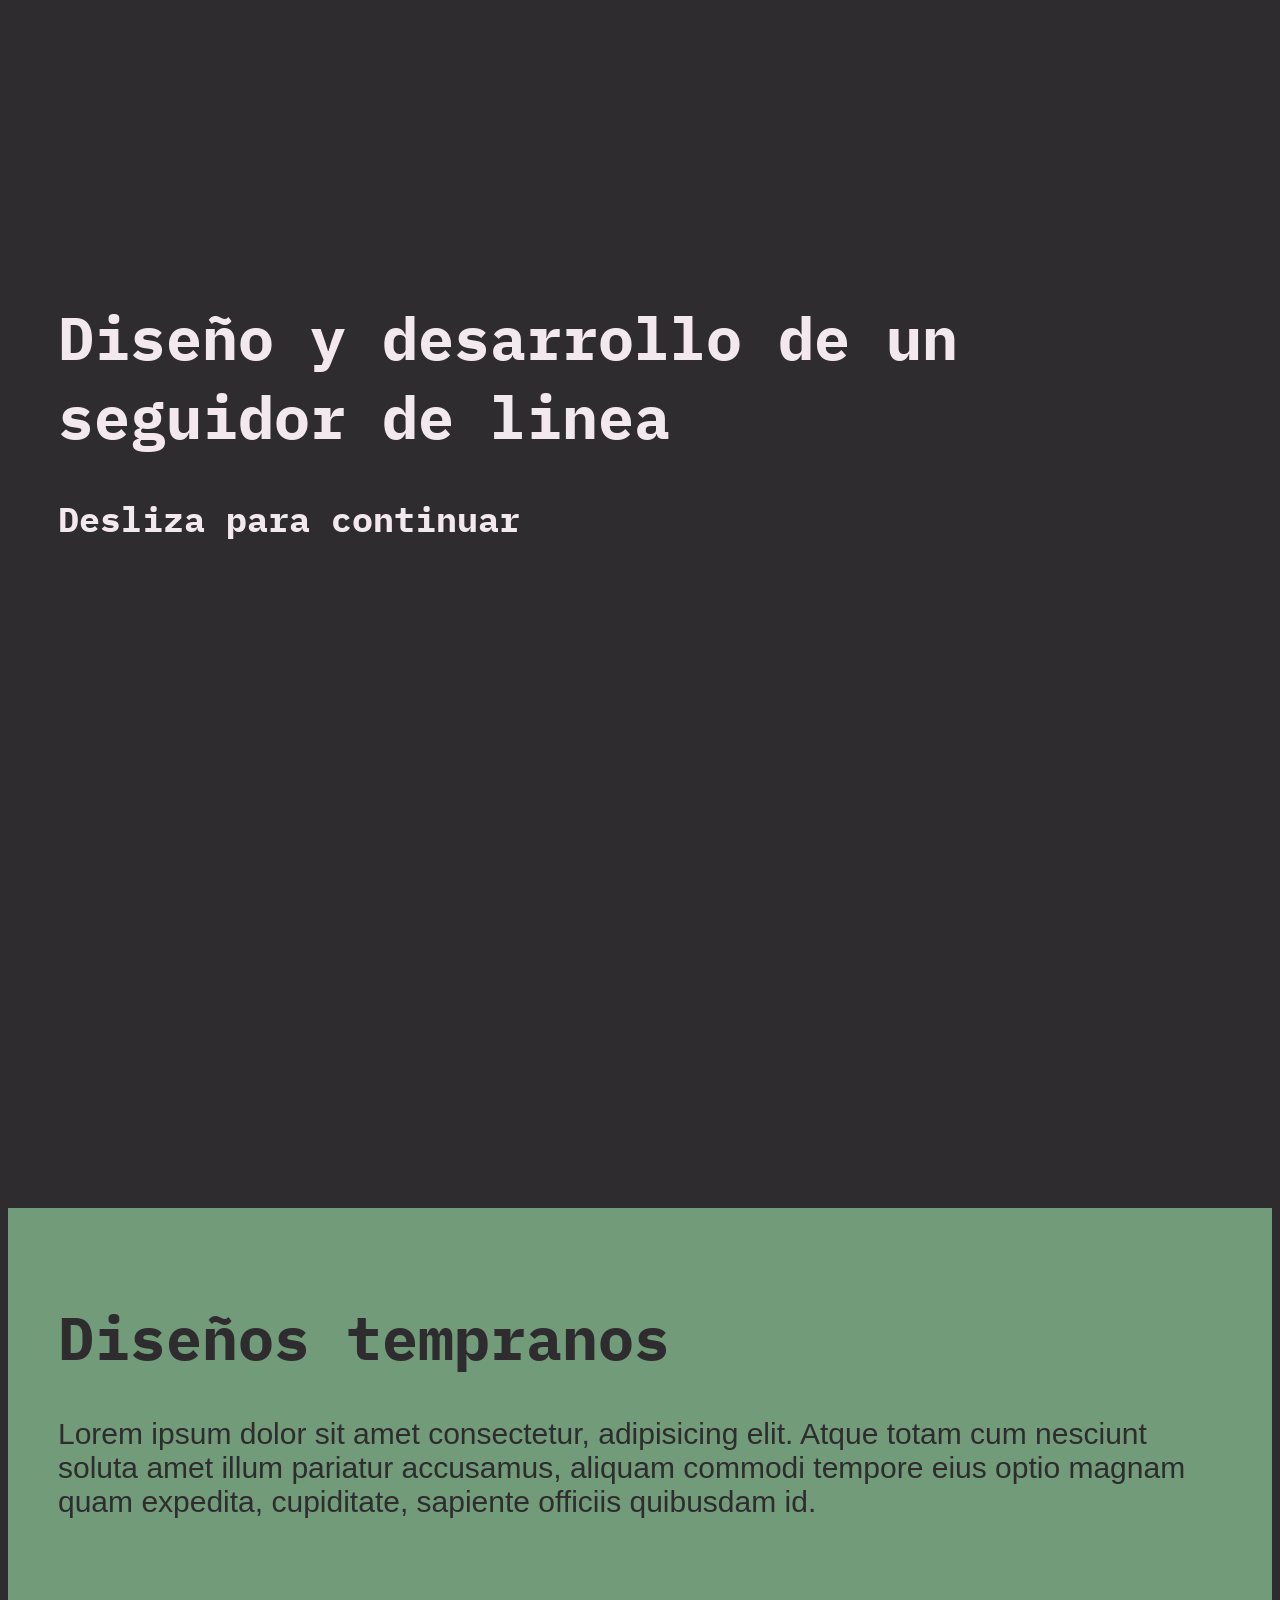
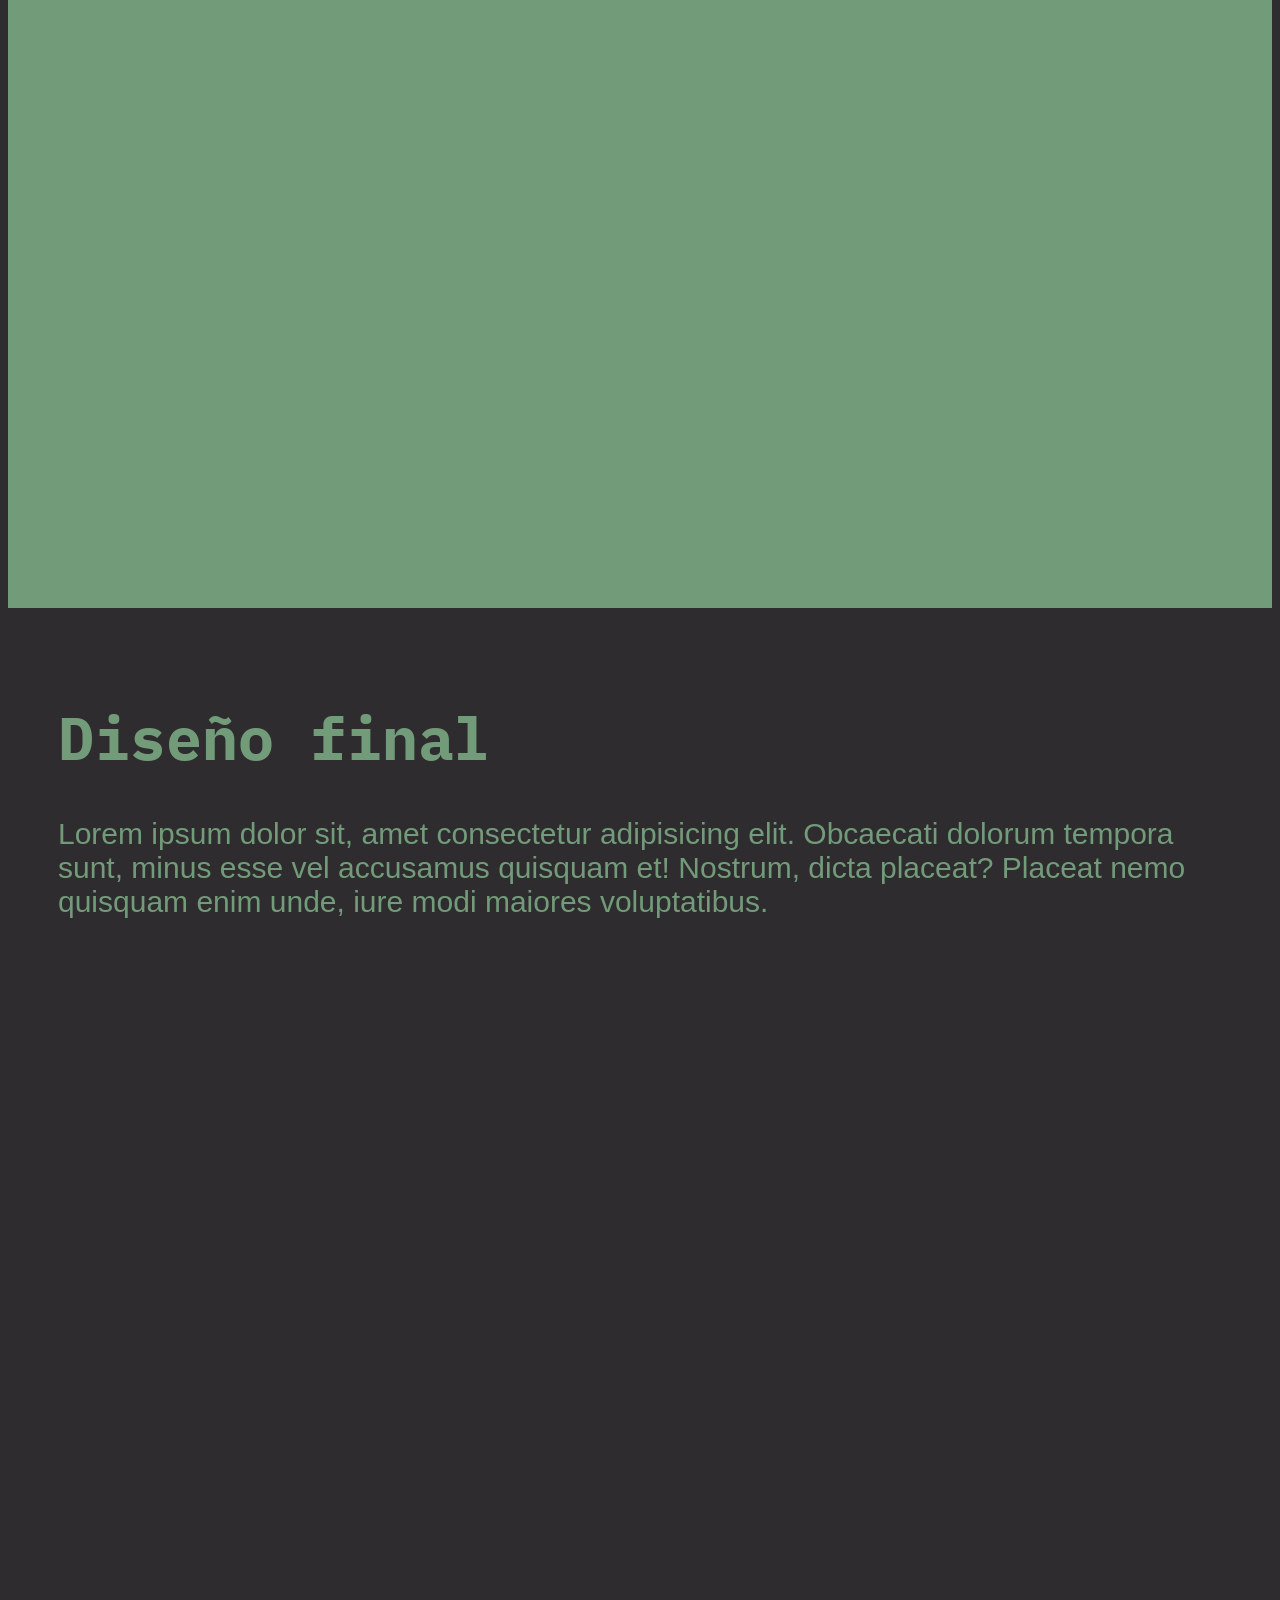
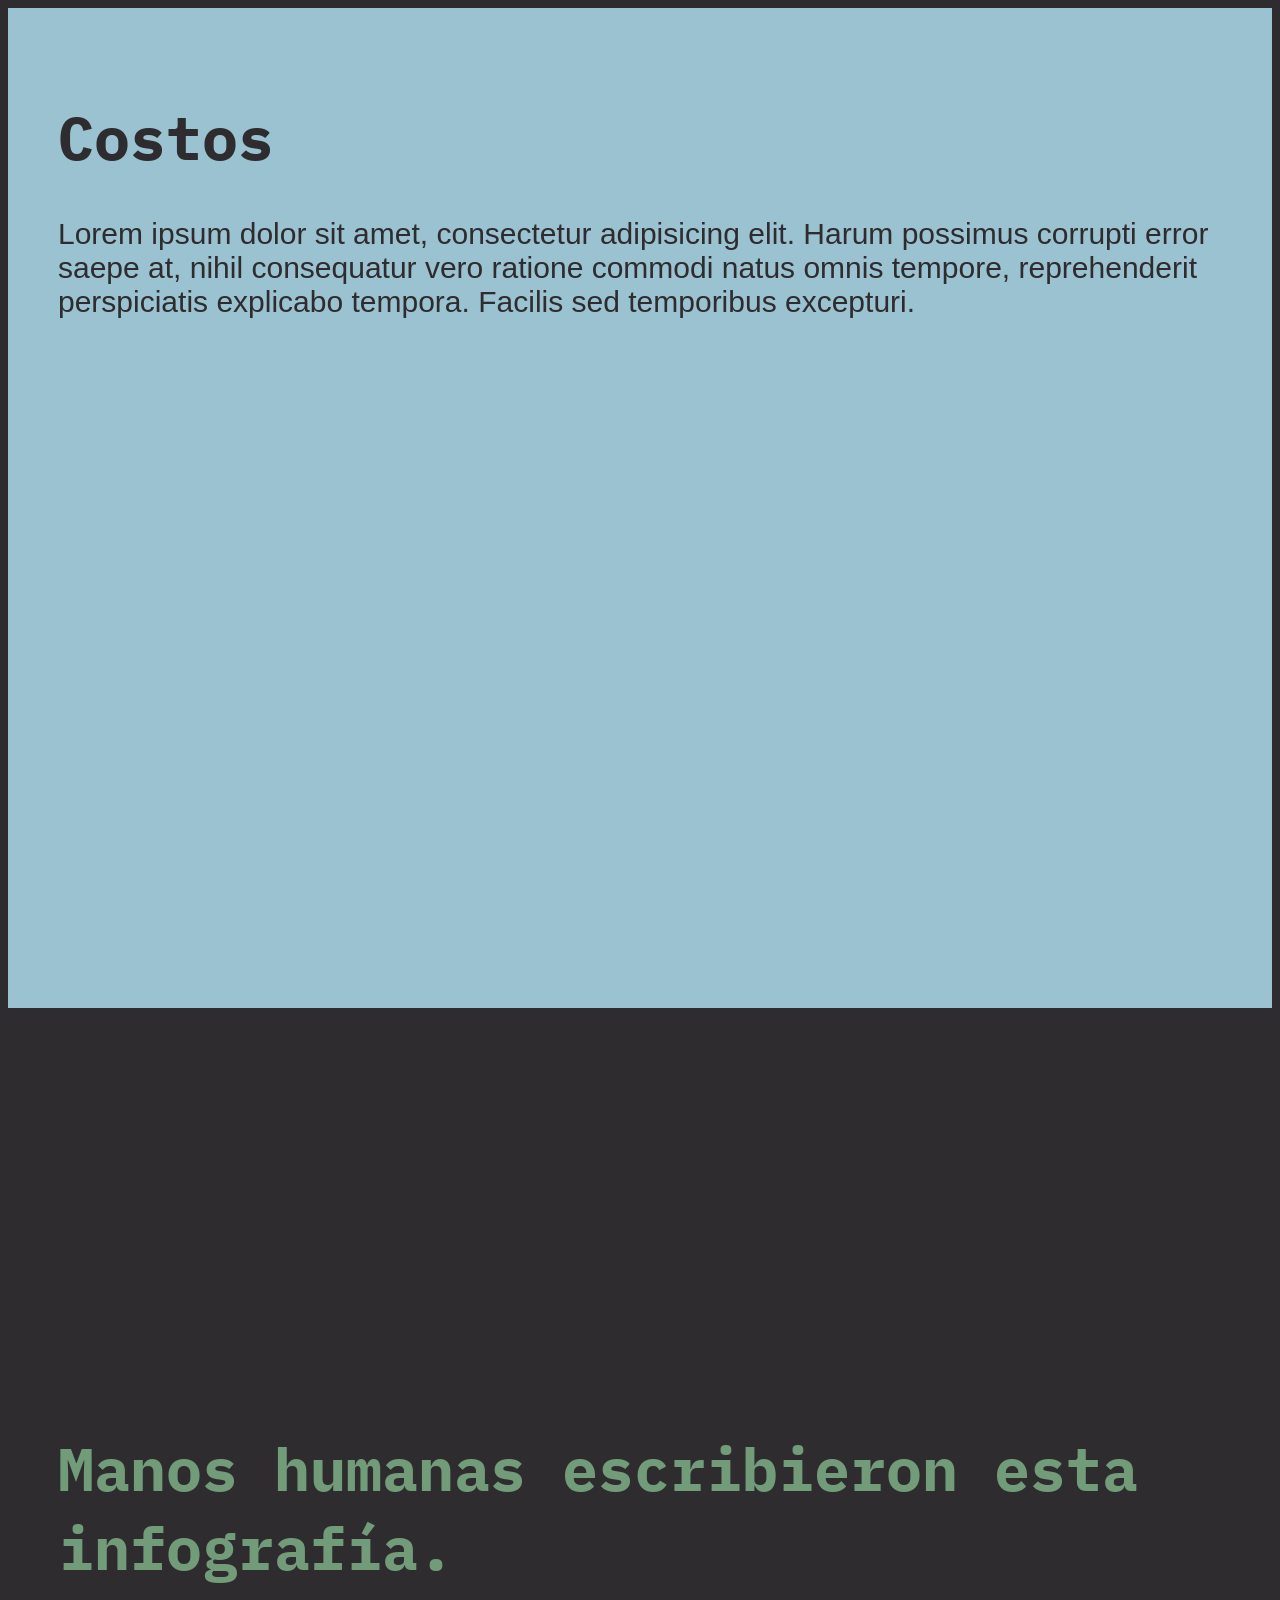
==== infografifa/index.html @ cfe35615 "Add files via upload" ====
<!DOCTYPE html>
<html lang="es">
<head>
    <meta charset="UTF-8">
    <meta name="viewport" content="width=device-width, initial-scale=1.0">
    <link rel="stylesheet" href="style.css">
    <title>Diseño e implementacion de un seguidor de linea</title>
</head>
<body>
    <div class="contaier">
        <div class="diap" id="diap1">
            <h1>Diseño y desarrollo de un seguidor de linea</h1>
            <h2>Desliza para continuar</h2>
        </div>
        <div class="diap" id="diap2">
            <h1>Diseños tempranos</h1>
            <p>Lorem ipsum dolor sit amet consectetur, adipisicing elit. Atque totam cum nesciunt soluta amet illum pariatur accusamus, aliquam commodi tempore eius optio magnam quam expedita, cupiditate, sapiente officiis quibusdam id.</p>
        </div>
        <div class="diap" id="diap3">
            <h1>Diseño final</h1>
            <p>Lorem ipsum dolor sit, amet consectetur adipisicing elit. Obcaecati dolorum tempora sunt, minus esse vel accusamus quisquam et! Nostrum, dicta placeat? Placeat nemo quisquam enim unde, iure modi maiores voluptatibus.</p>
        </div>
        <div class="diap" id="diap4">
            <h1>Costos</h1>
            <p>Lorem ipsum dolor sit amet, consectetur adipisicing elit. Harum possimus corrupti error saepe at, nihil consequatur vero ratione commodi natus omnis tempore, reprehenderit perspiciatis explicabo tempora. Facilis sed temporibus excepturi.</p>
        </div>

        <div class="diap" id="diap-manos">
            <h1>Manos humanas escribieron esta infografía.</h1>
        </div>
    </div>
</body>
</html>
---- infografifa/style.css ----
/* https://coolors.co/f3e8ee-bacdb0-729b79-475b63-2e2c2f */

@import url('https://fonts.googleapis.com/css2?family=Google+Sans+Flex:opsz,wght@1..144,1..1000&family=IBM+Plex+Mono:ital,wght@0,100;0,200;0,300;0,400;0,500;0,600;0,700;1,100;1,200;1,300;1,400;1,500;1,600;1,700&display=swap');
@import url('https://fonts.googleapis.com/css2?family=Google+Sans+Code:ital,wght,MONO@0,300..800,1;1,300..800,1&display=swap');

body {
    background-color: #2E2C2F;
    color: #F3E8EE;
    font-family: "Google Sans Flex", sans-serif;
    display: flex;
    justify-content: center;
    padding-top: 200px;
    padding-bottom: 200px;

    transition: background-color 0.1s ease-in-out;
}

h1, h2, h3, h4, h5, h6 {
    font-family: "IBM Plex Mono", sans-serif;
}


h1 { font-size: 60px; }
h2 { font-size: 35px; }
h3 { font-size: 30px; }
h4 { font-size: 25px; }
h5 { font-size: 25px; }
h6 { font-size: px; }

h3 span {
    color: #9AC2D1;
}

p, span, b {
    font-size: 30px;
}

.container {
    max-width: 700px;
}

hr {
  border: none;             /* Elimina el borde 3D por defecto del navegador */
  height: 5px;              /* Grosor de la línea */
  background-color: #729B79;/* Color de la línea */
  width: 100%;               /* Ancho (puede ser en % o px) */
  margin: 20px auto;        /* Centrado horizontal y espacio vertical */
}

.codeblock {
    display: flex;
    flex-direction: column;
    background-color: rgba(0, 0, 0, 0.2);
    padding: 20px;
    margin-top: 20px;
}

.codeblock pre {
    font-family: "Google Sans Code", monospace;

}

.diap {
    height: 100dvh;
    padding: 50px;
    max-width: 1200px;
}

#diap1 {
    position: sticky;
    top: 0px;
}

#diap2 {
    position: sticky;
    top: 0px;

    background-color: #729B79;
    color: #2E2C2F;
}
body:has(#diap2:hover) {
    background-color: #729B79;
}

#diap3 {
    position: sticky;
    top: 0px;

    background-color: #2E2C2F;
    color: #729B79;
}


#diap4 {
    position: sticky;
    top: 0px;

    background-color: #9AC2D1;
    color: #2E2C2F;
}
body:has(#diap4:hover) {
    background-color: #9AC2D1;
}


#diap-manos {
    position: sticky;
    top: 0px;

    background-color: #2E2C2F;
    color: #729B79;

    display: flex;
    align-items: center;
    justify-content: center;
}

@media (max-width: 800px){
    body {
        padding-top: 0px;
        padding: 60px;
    }
}
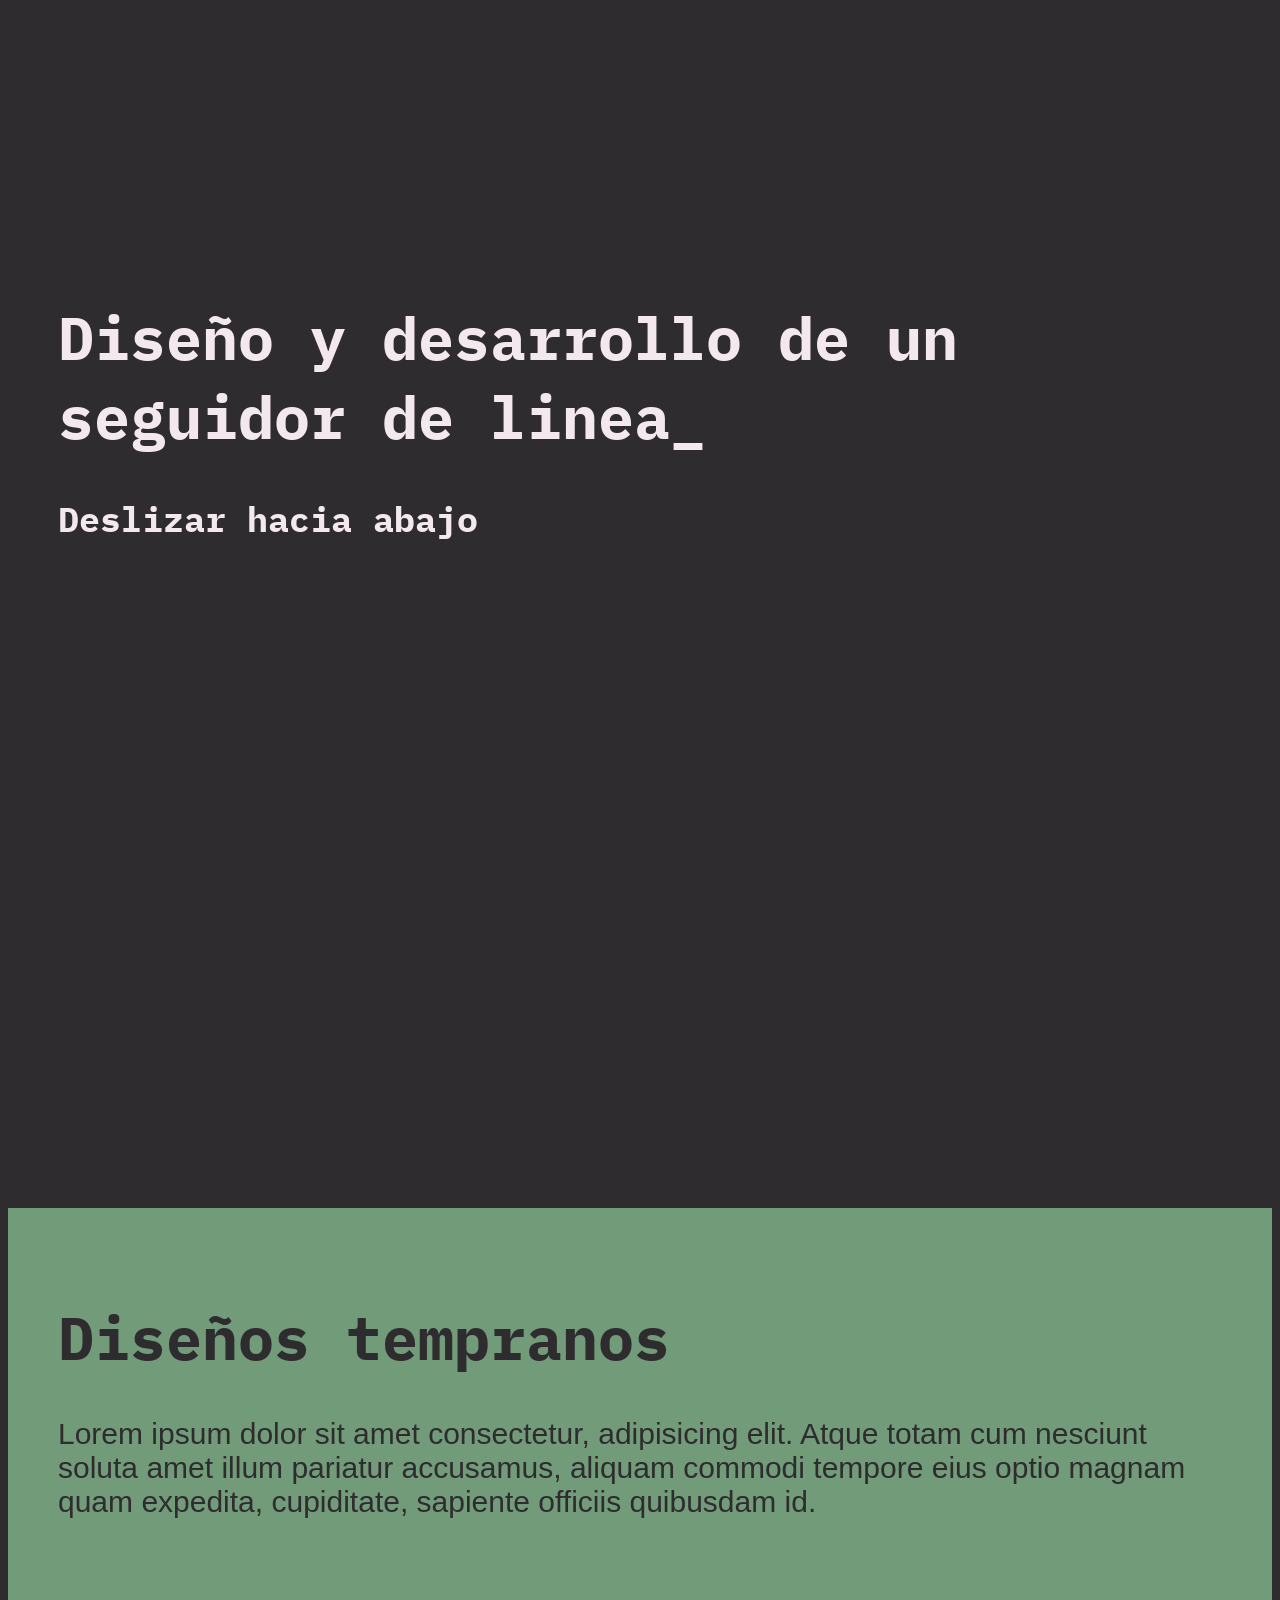
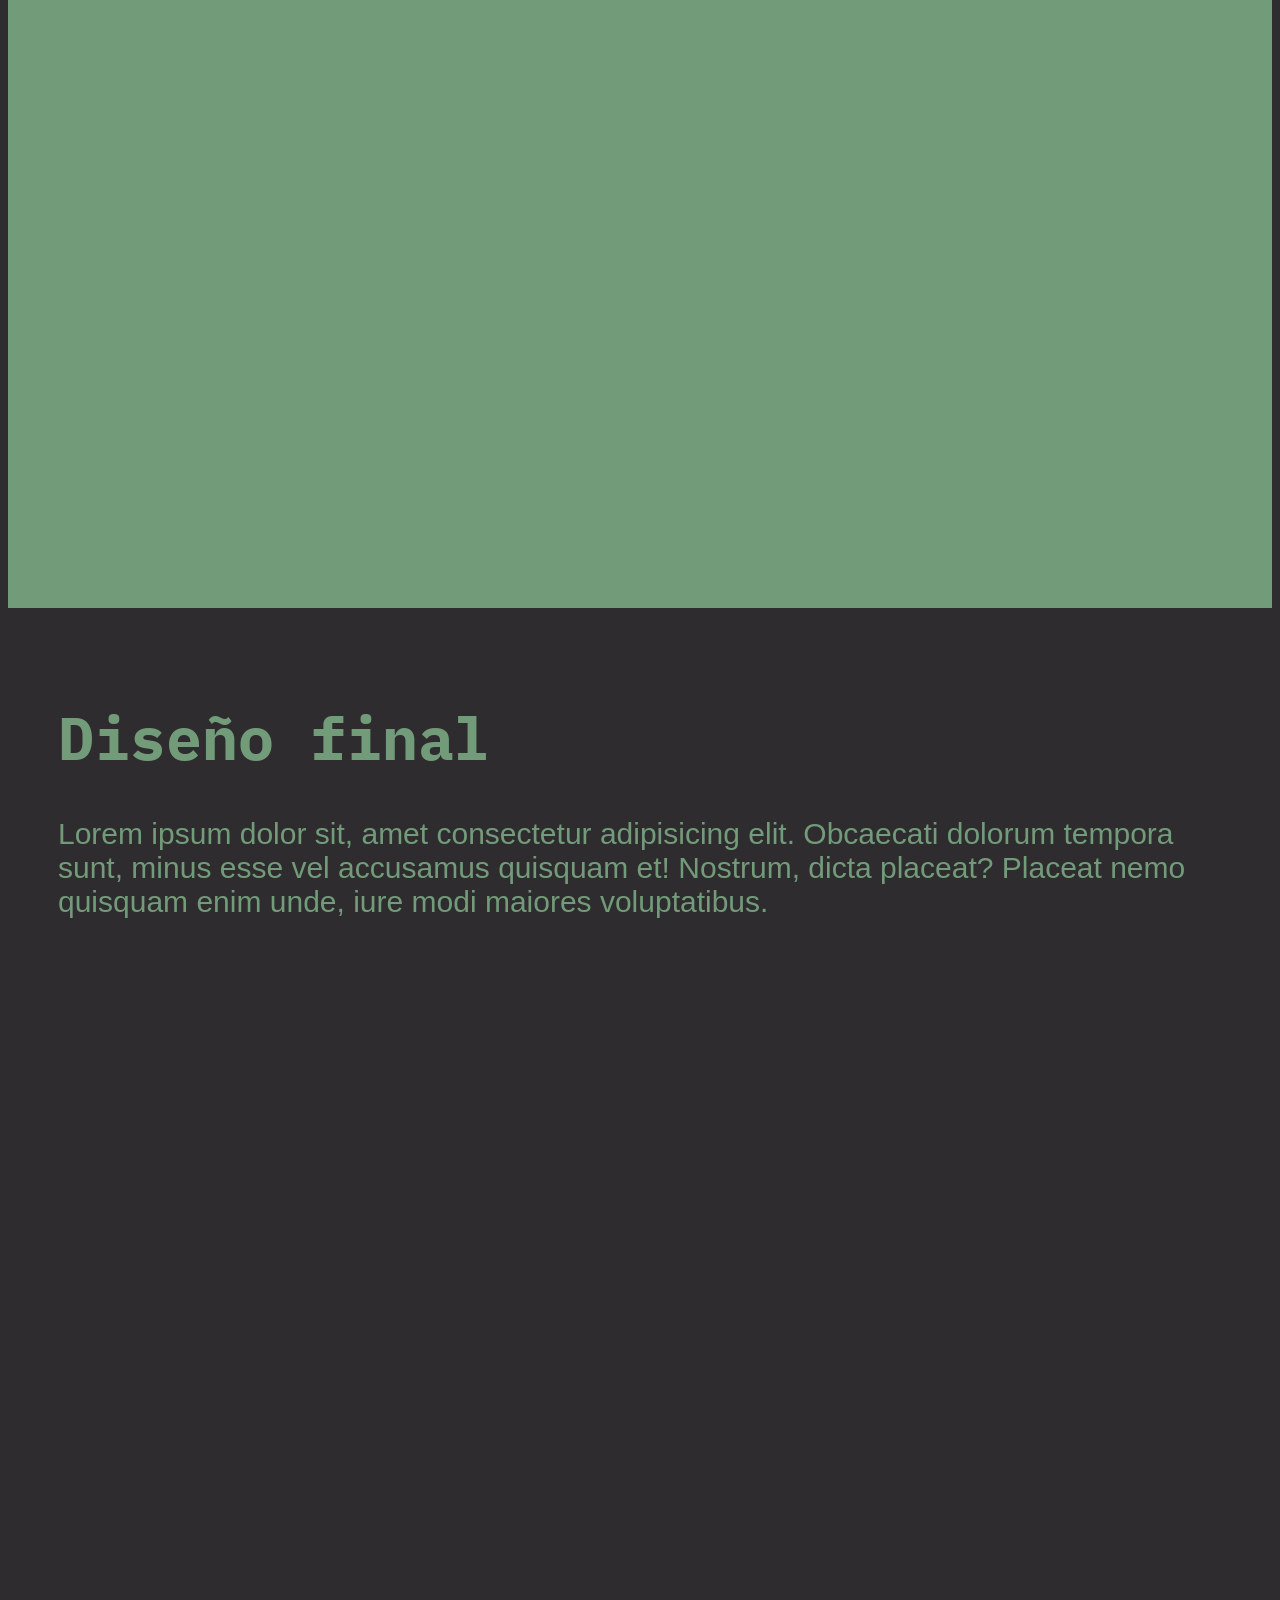
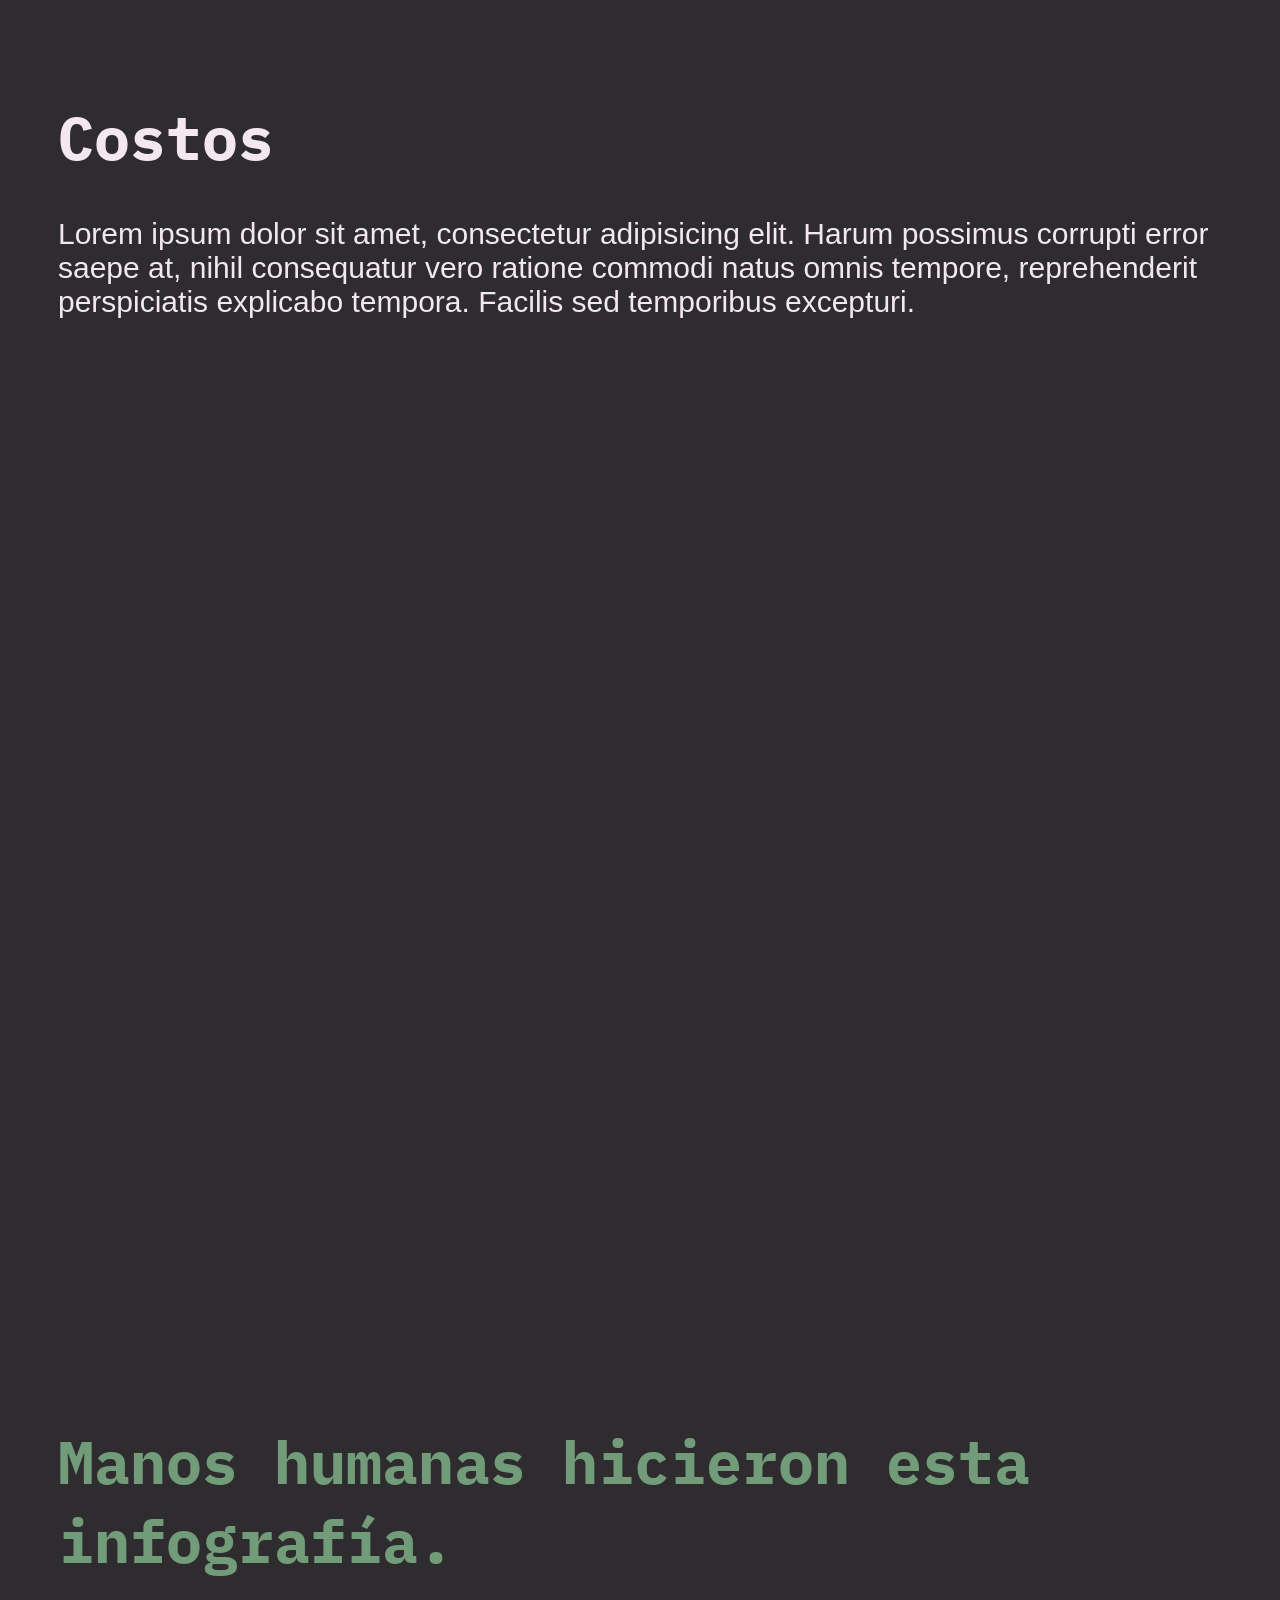
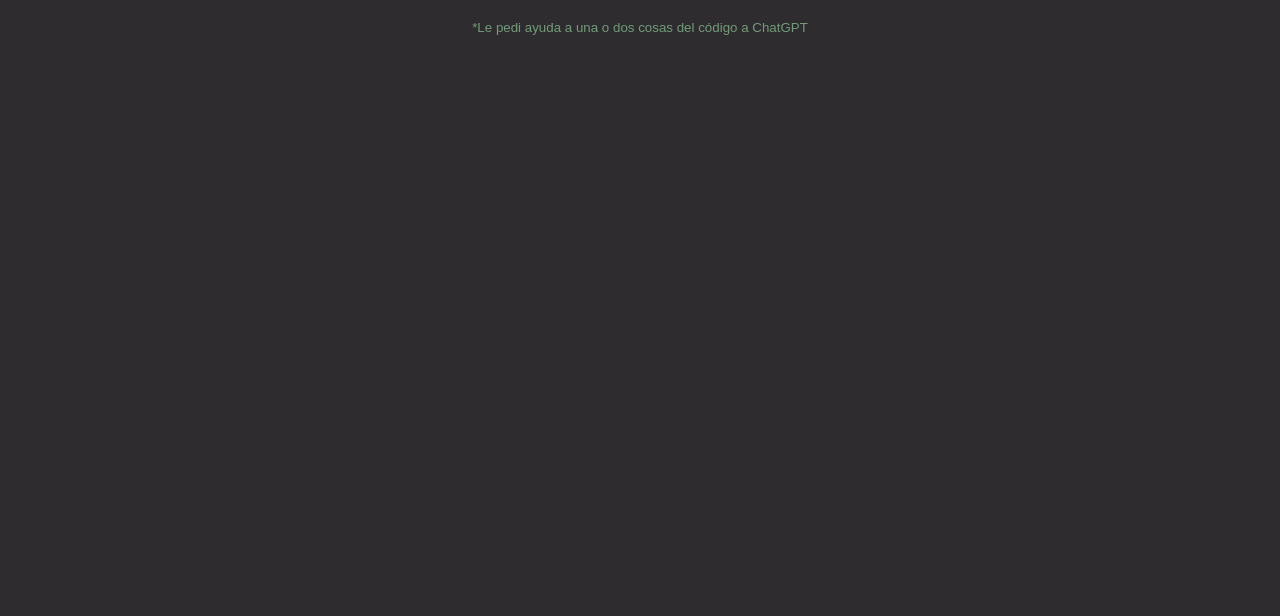
==== commit 9f833441: "Add files via upload" ====
--- a/infografifa/index.html
+++ b/infografifa/index.html
@@ -9,8 +9,8 @@
 <body>
     <div class="contaier">
         <div class="diap" id="diap1">
-            <h1>Diseño y desarrollo de un seguidor de linea</h1>
-            <h2>Desliza para continuar</h2>
+            <h1>Diseño y desarrollo de un seguidor de linea<span class="cursor">_</span></h1>
+            <h2>Deslizar hacia abajo</h2>
         </div>
         <div class="diap" id="diap2">
             <h1>Diseños tempranos</h1>
@@ -20,13 +20,14 @@
             <h1>Diseño final</h1>
             <p>Lorem ipsum dolor sit, amet consectetur adipisicing elit. Obcaecati dolorum tempora sunt, minus esse vel accusamus quisquam et! Nostrum, dicta placeat? Placeat nemo quisquam enim unde, iure modi maiores voluptatibus.</p>
         </div>
-        <div class="diap" id="diap4">
+        <div class="diap" id="diap5">
             <h1>Costos</h1>
             <p>Lorem ipsum dolor sit amet, consectetur adipisicing elit. Harum possimus corrupti error saepe at, nihil consequatur vero ratione commodi natus omnis tempore, reprehenderit perspiciatis explicabo tempora. Facilis sed temporibus excepturi.</p>
         </div>
 
         <div class="diap" id="diap-manos">
-            <h1>Manos humanas escribieron esta infografía.</h1>
+            <h1>Manos humanas hicieron esta infografía.</h1>
+            <small>*Le pedi ayuda a una o dos cosas del código a ChatGPT</small>
         </div>
     </div>
 </body>
--- a/infografifa/style.css
+++ b/infografifa/style.css
@@ -31,7 +31,7 @@
     color: #9AC2D1;
 }
 
-p, span, b {
+p, b {
     font-size: 30px;
 }
 
@@ -111,8 +111,22 @@
     color: #729B79;
 
     display: flex;
+    flex-direction: column;
     align-items: center;
     justify-content: center;
+}
+
+.cursor {
+  animation: parpadeo 0.2s infinite;
+}
+
+@keyframes parpadeo {
+  0%, 100% {
+    opacity: 1; /* Visible al inicio y al final del ciclo */
+  }
+  50% {
+    opacity: 0; /* Invisible a la mitad del ciclo */
+  }
 }
 
 @media (max-width: 800px){
@@ -120,4 +134,10 @@
         padding-top: 0px;
         padding: 60px;
     }
+
+    .diap {
+        height: 100dvh;
+        padding: 70px;
+        max-width: 1200px;
+    }
 }
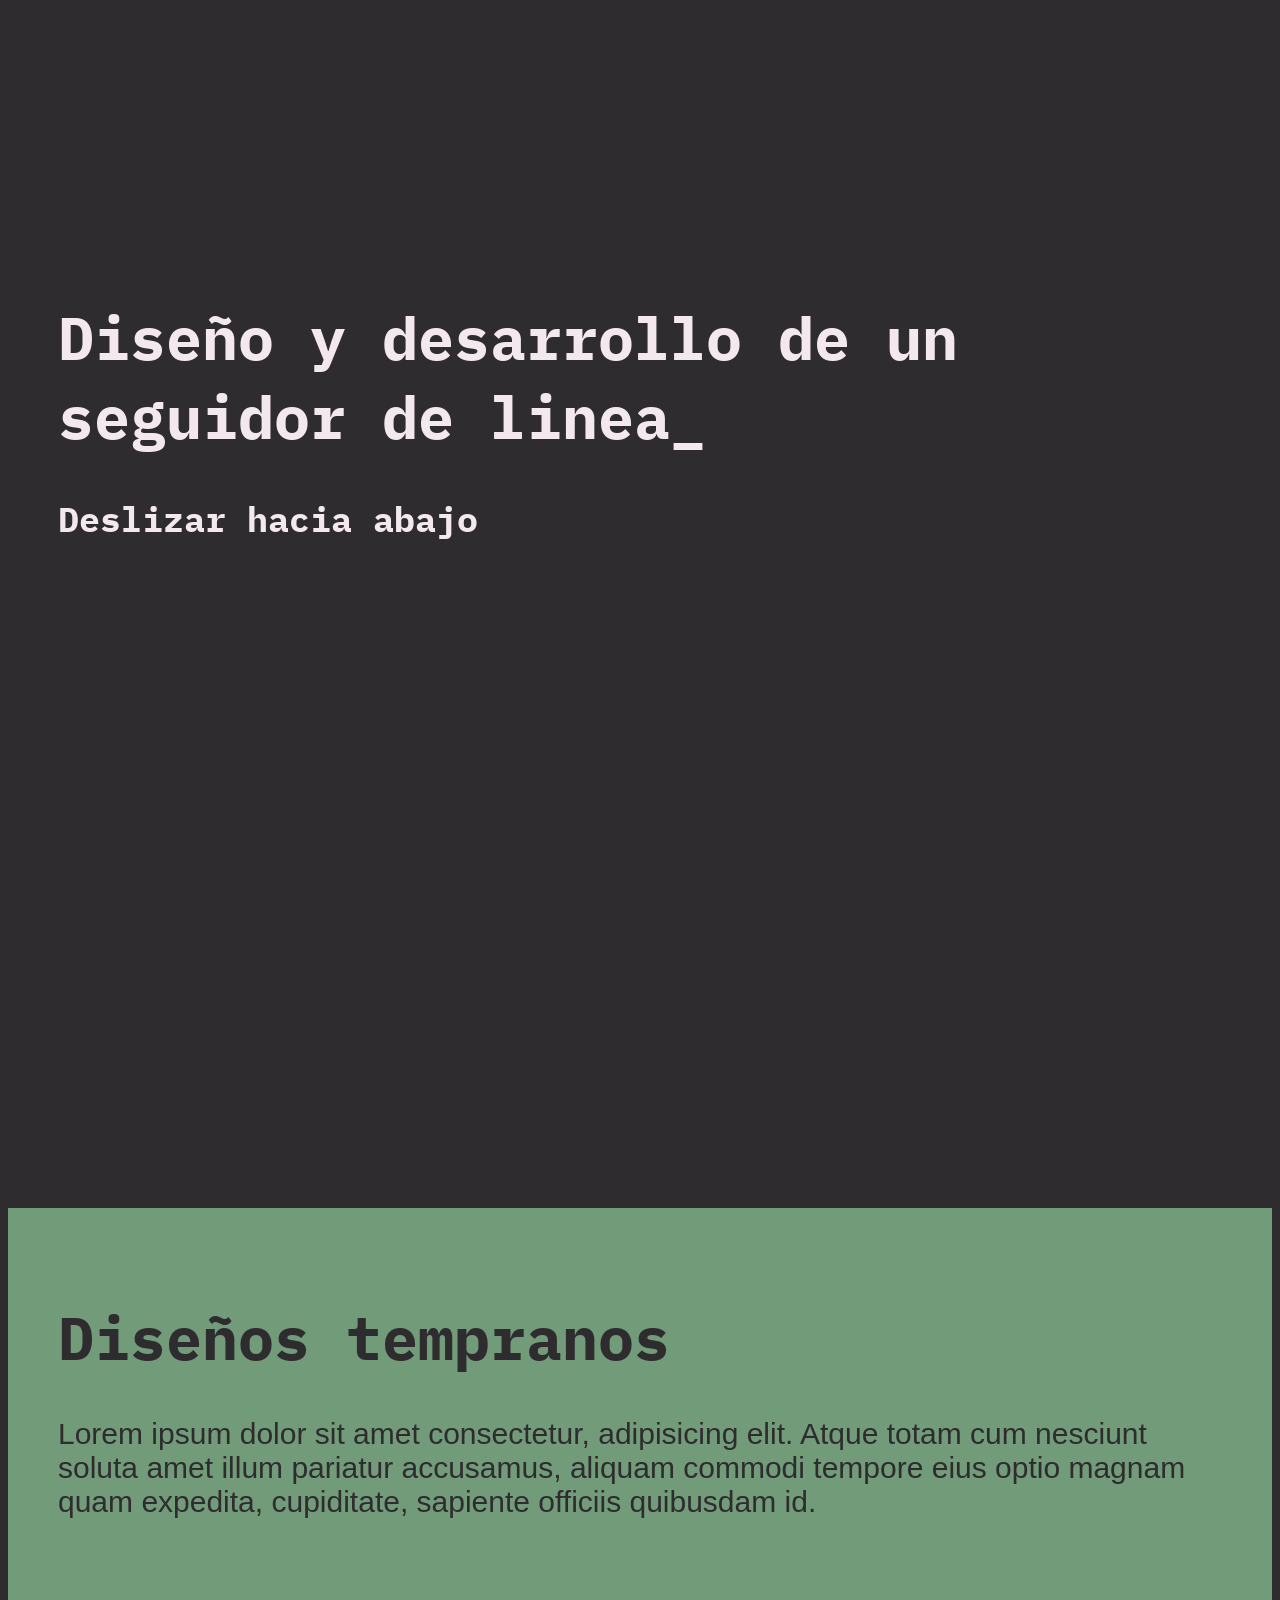
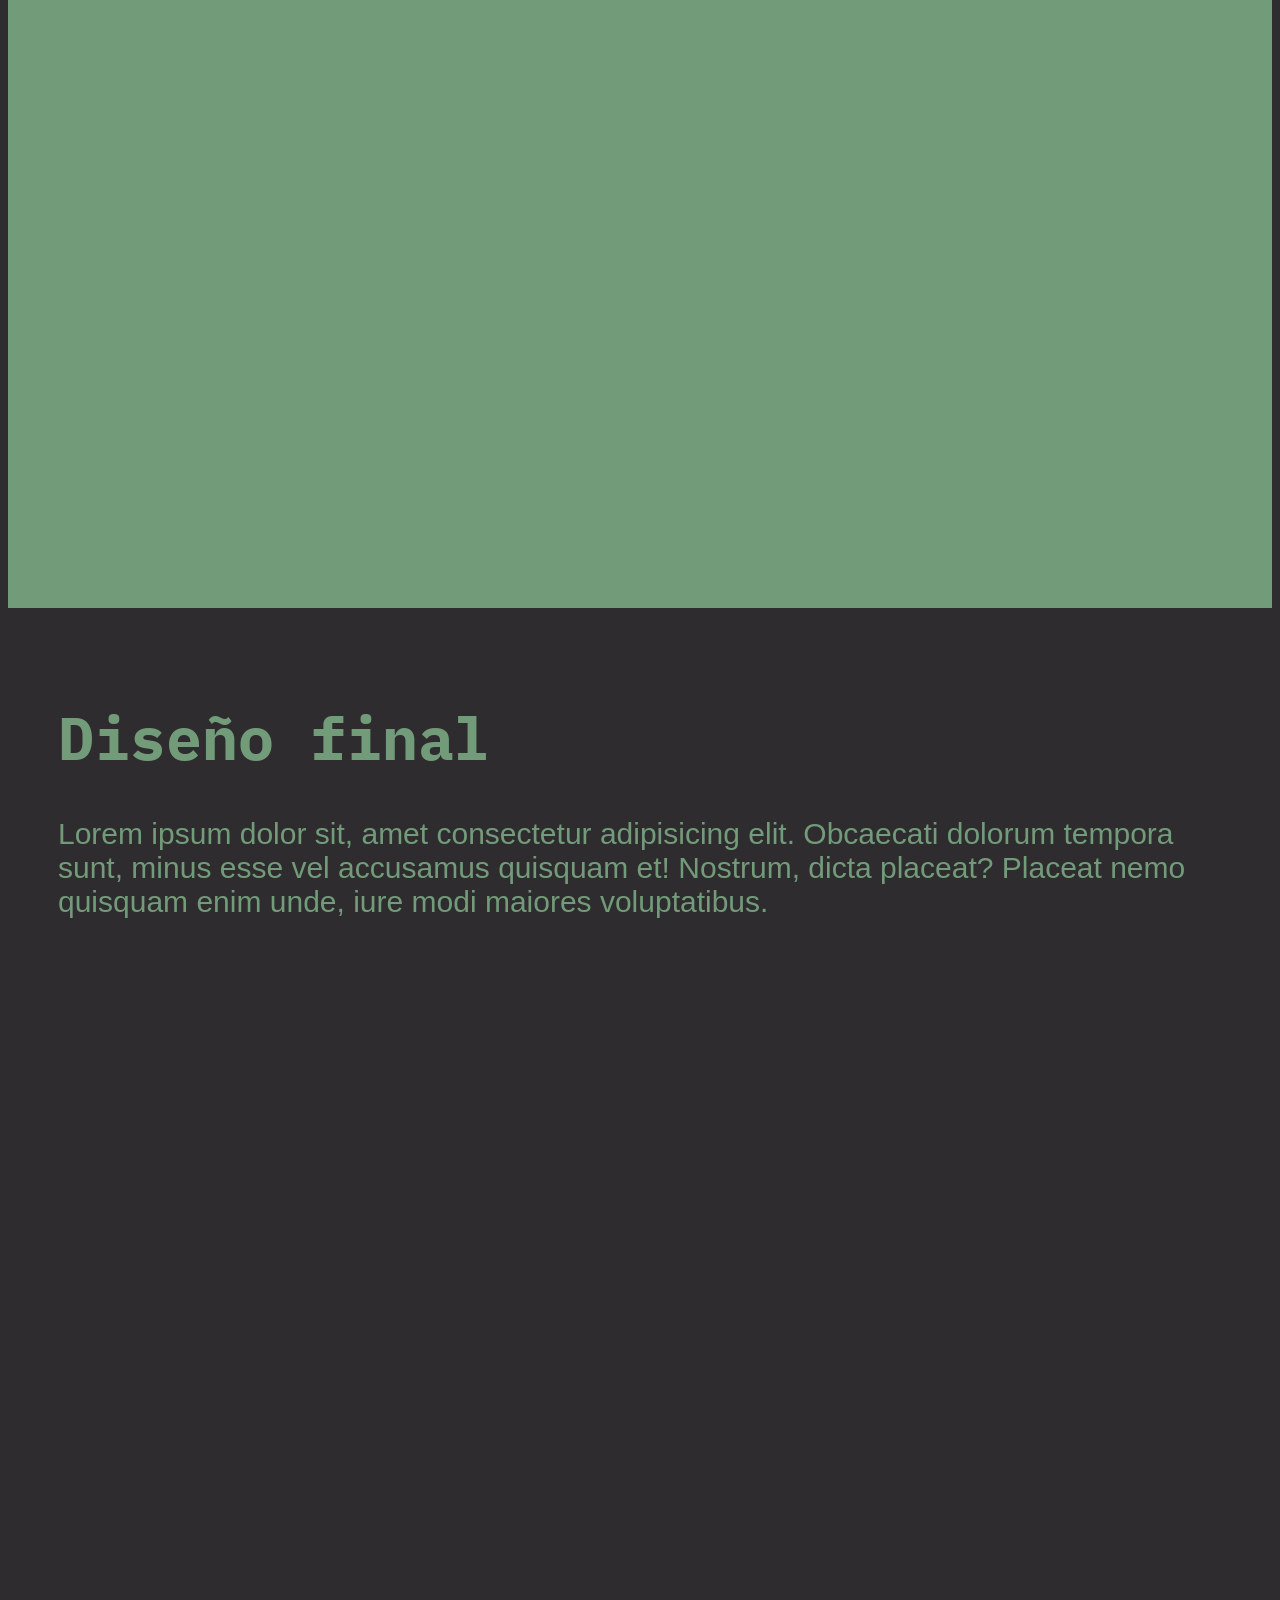
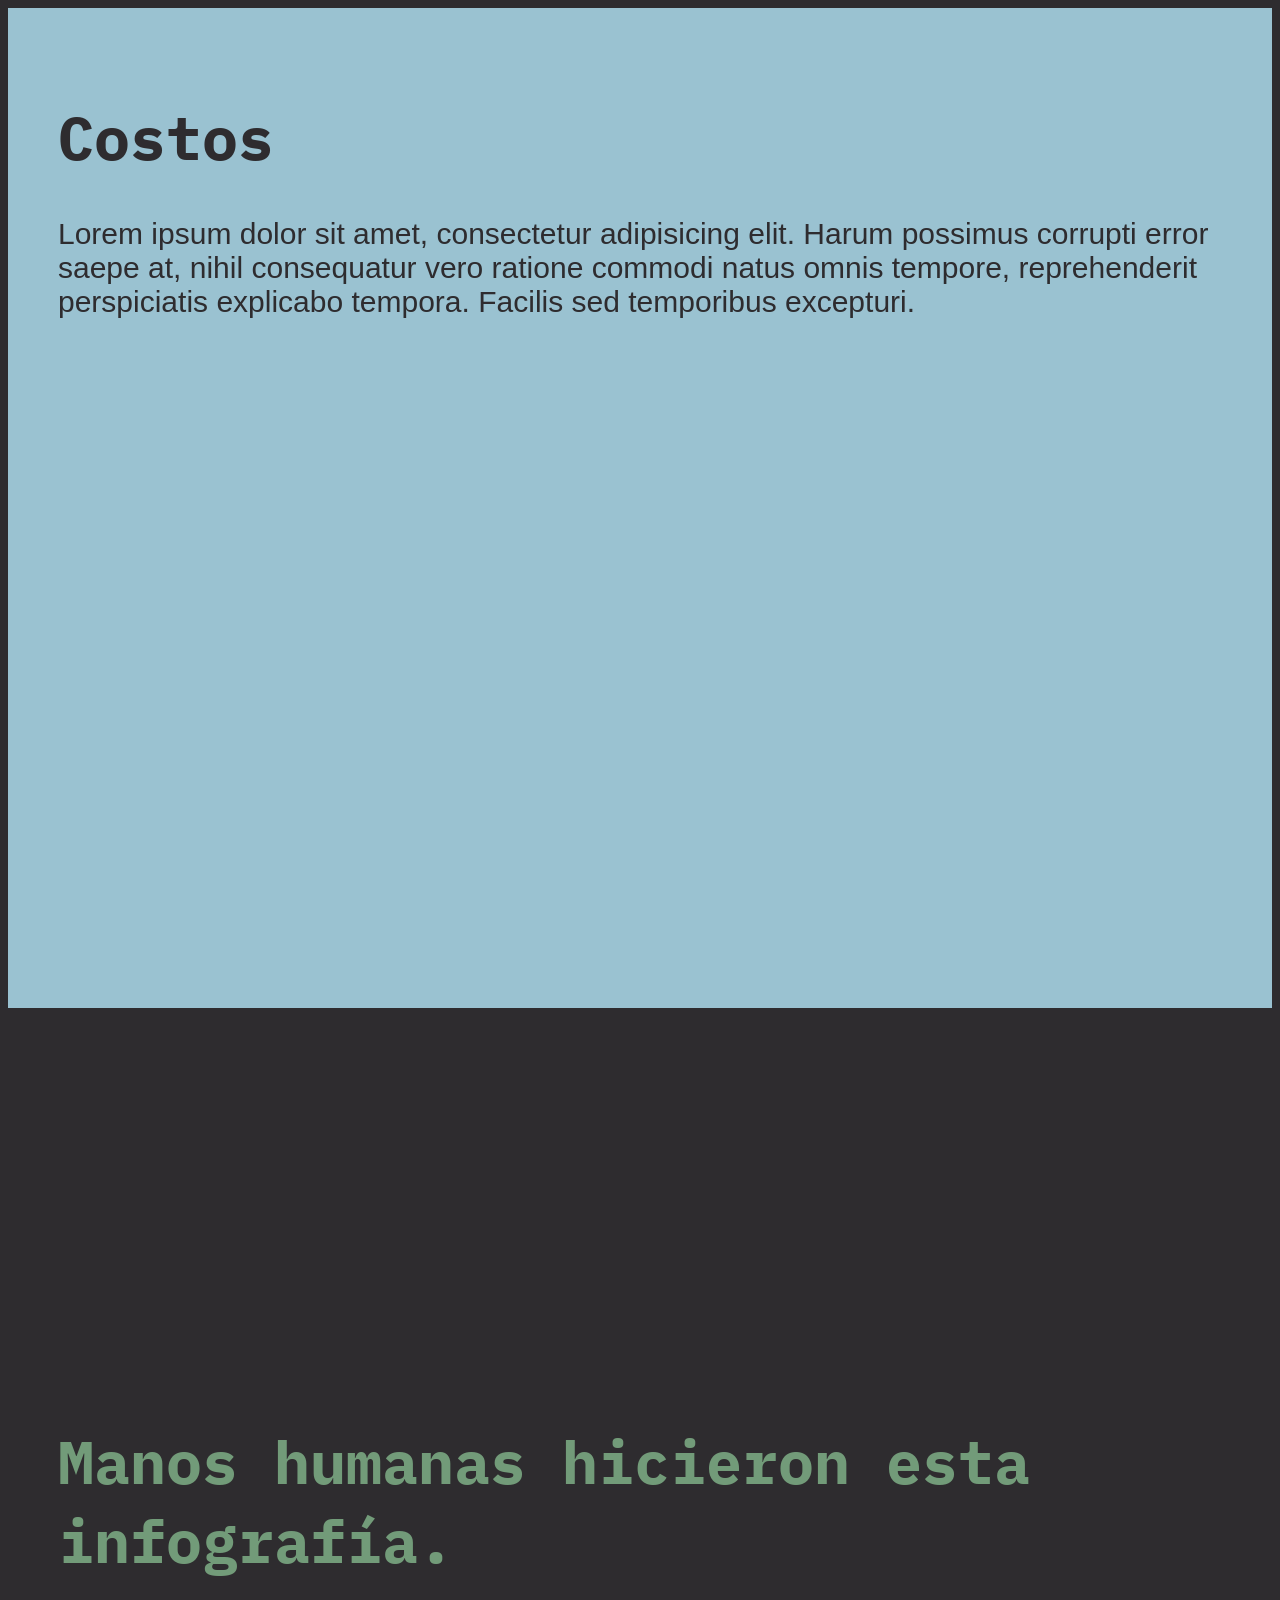
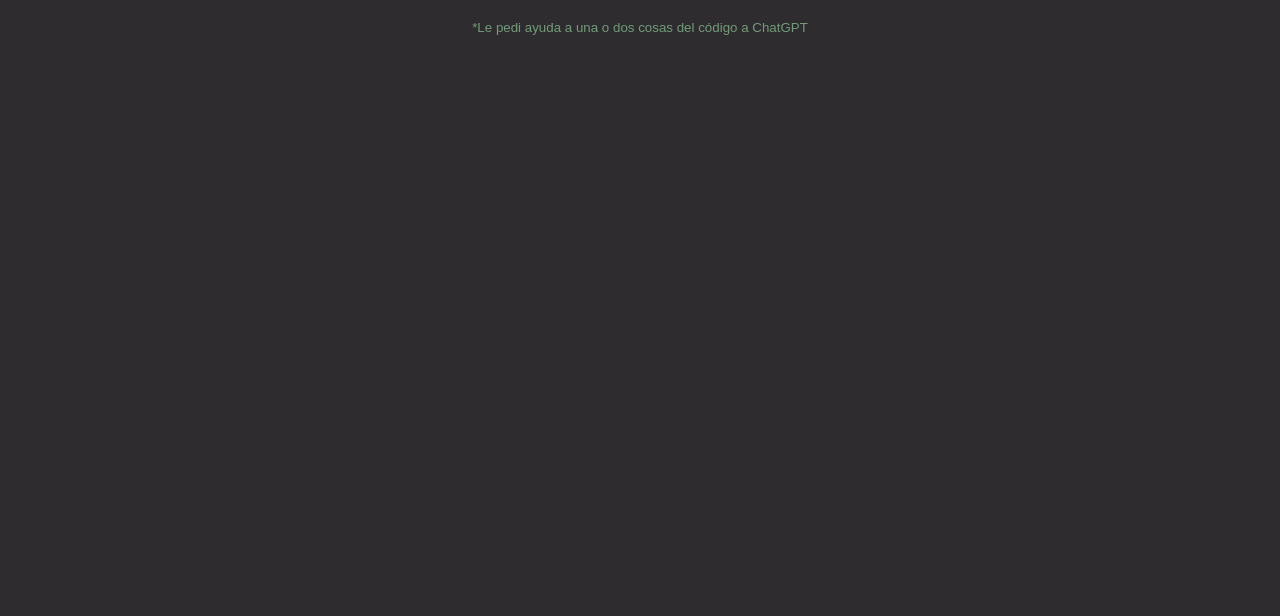
==== commit 11b4d995: "Add files via upload" ====
--- a/infografifa/index.html
+++ b/infografifa/index.html
@@ -20,7 +20,7 @@
             <h1>Diseño final</h1>
             <p>Lorem ipsum dolor sit, amet consectetur adipisicing elit. Obcaecati dolorum tempora sunt, minus esse vel accusamus quisquam et! Nostrum, dicta placeat? Placeat nemo quisquam enim unde, iure modi maiores voluptatibus.</p>
         </div>
-        <div class="diap" id="diap5">
+        <div class="diap" id="diap4">
             <h1>Costos</h1>
             <p>Lorem ipsum dolor sit amet, consectetur adipisicing elit. Harum possimus corrupti error saepe at, nihil consequatur vero ratione commodi natus omnis tempore, reprehenderit perspiciatis explicabo tempora. Facilis sed temporibus excepturi.</p>
         </div>
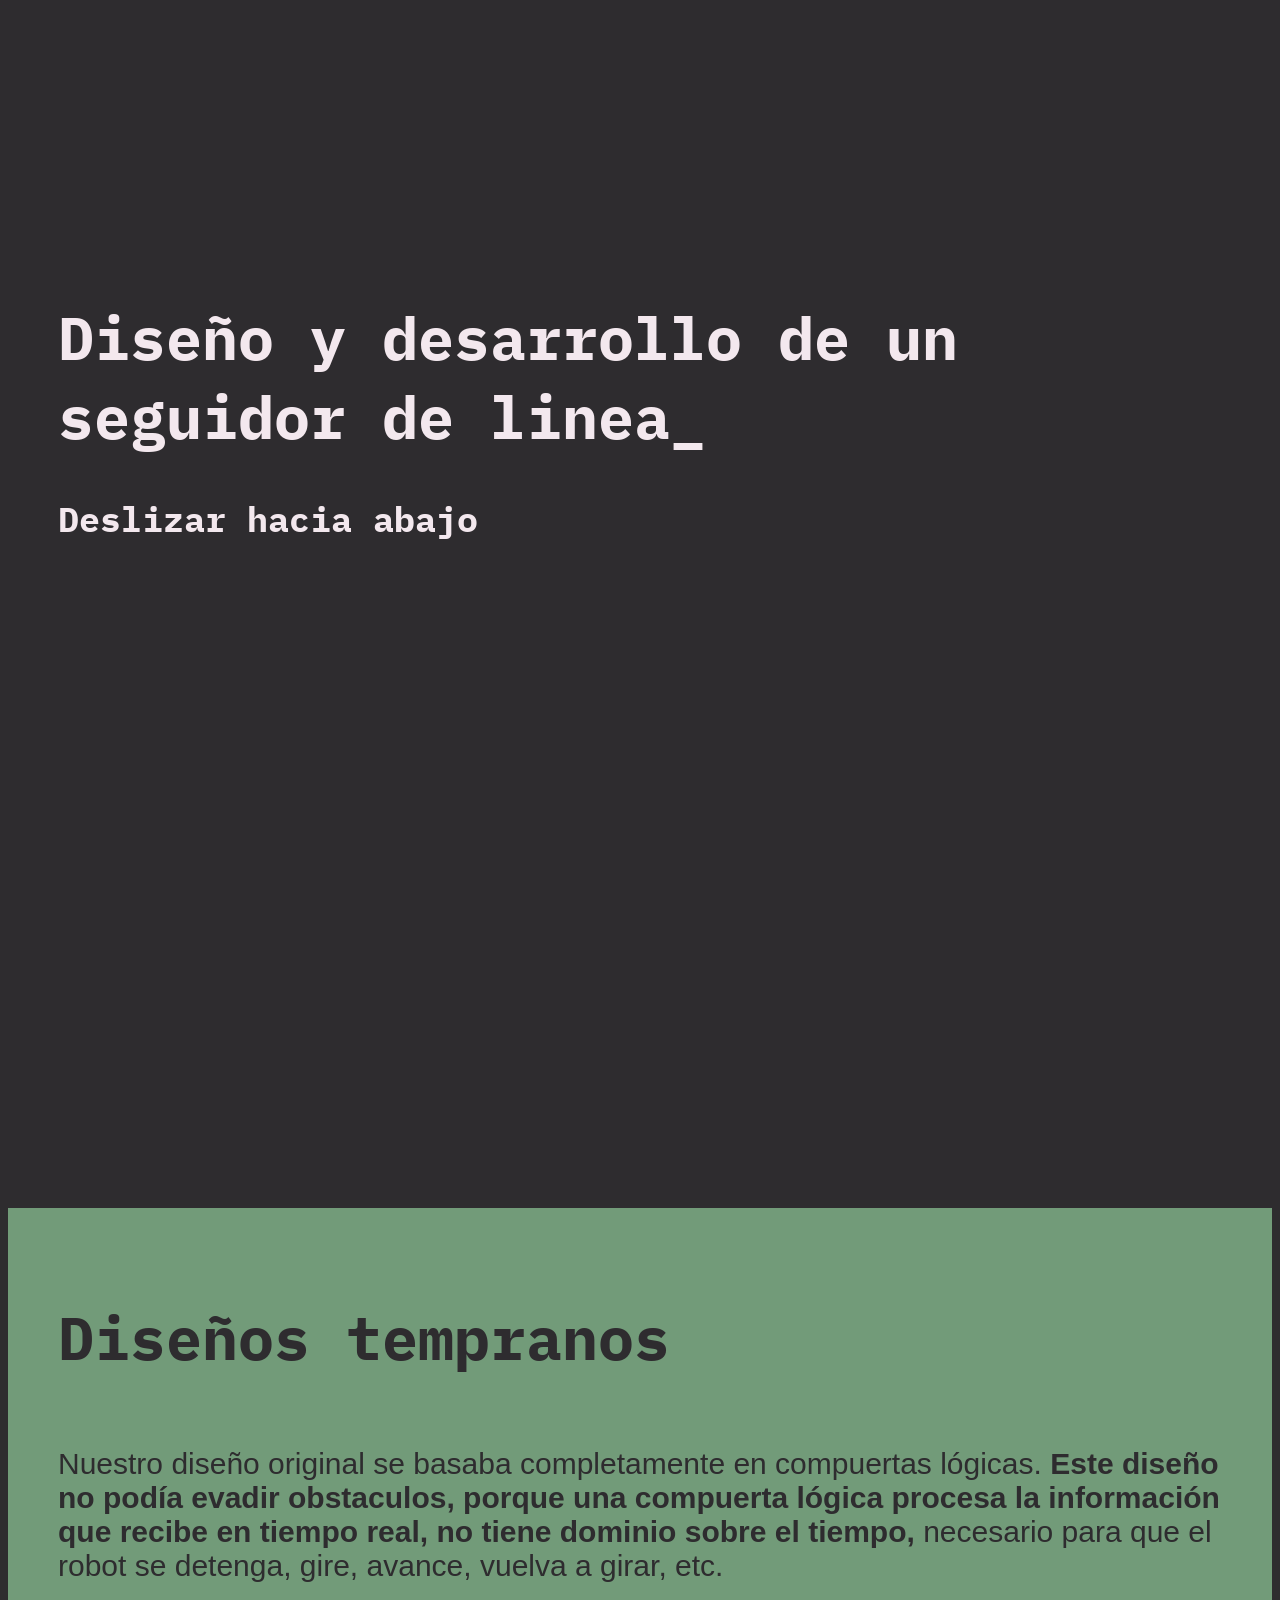
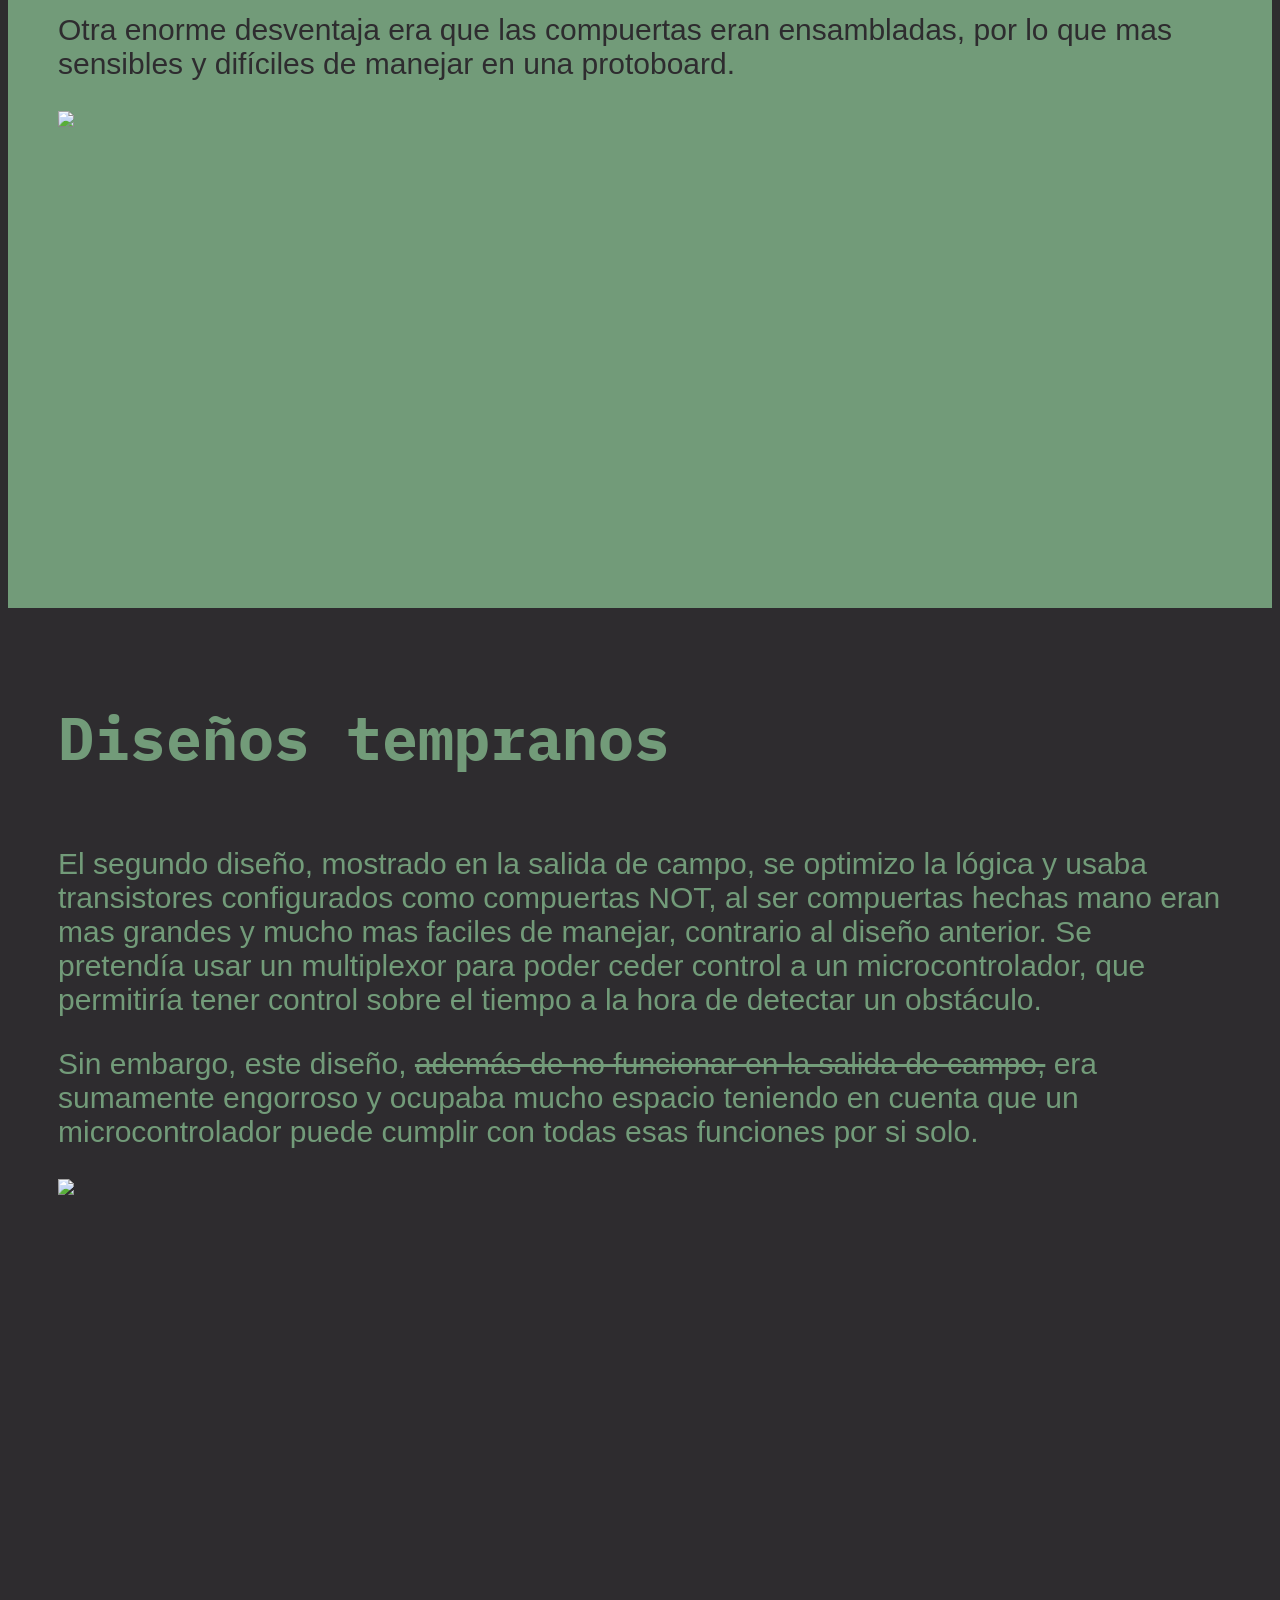
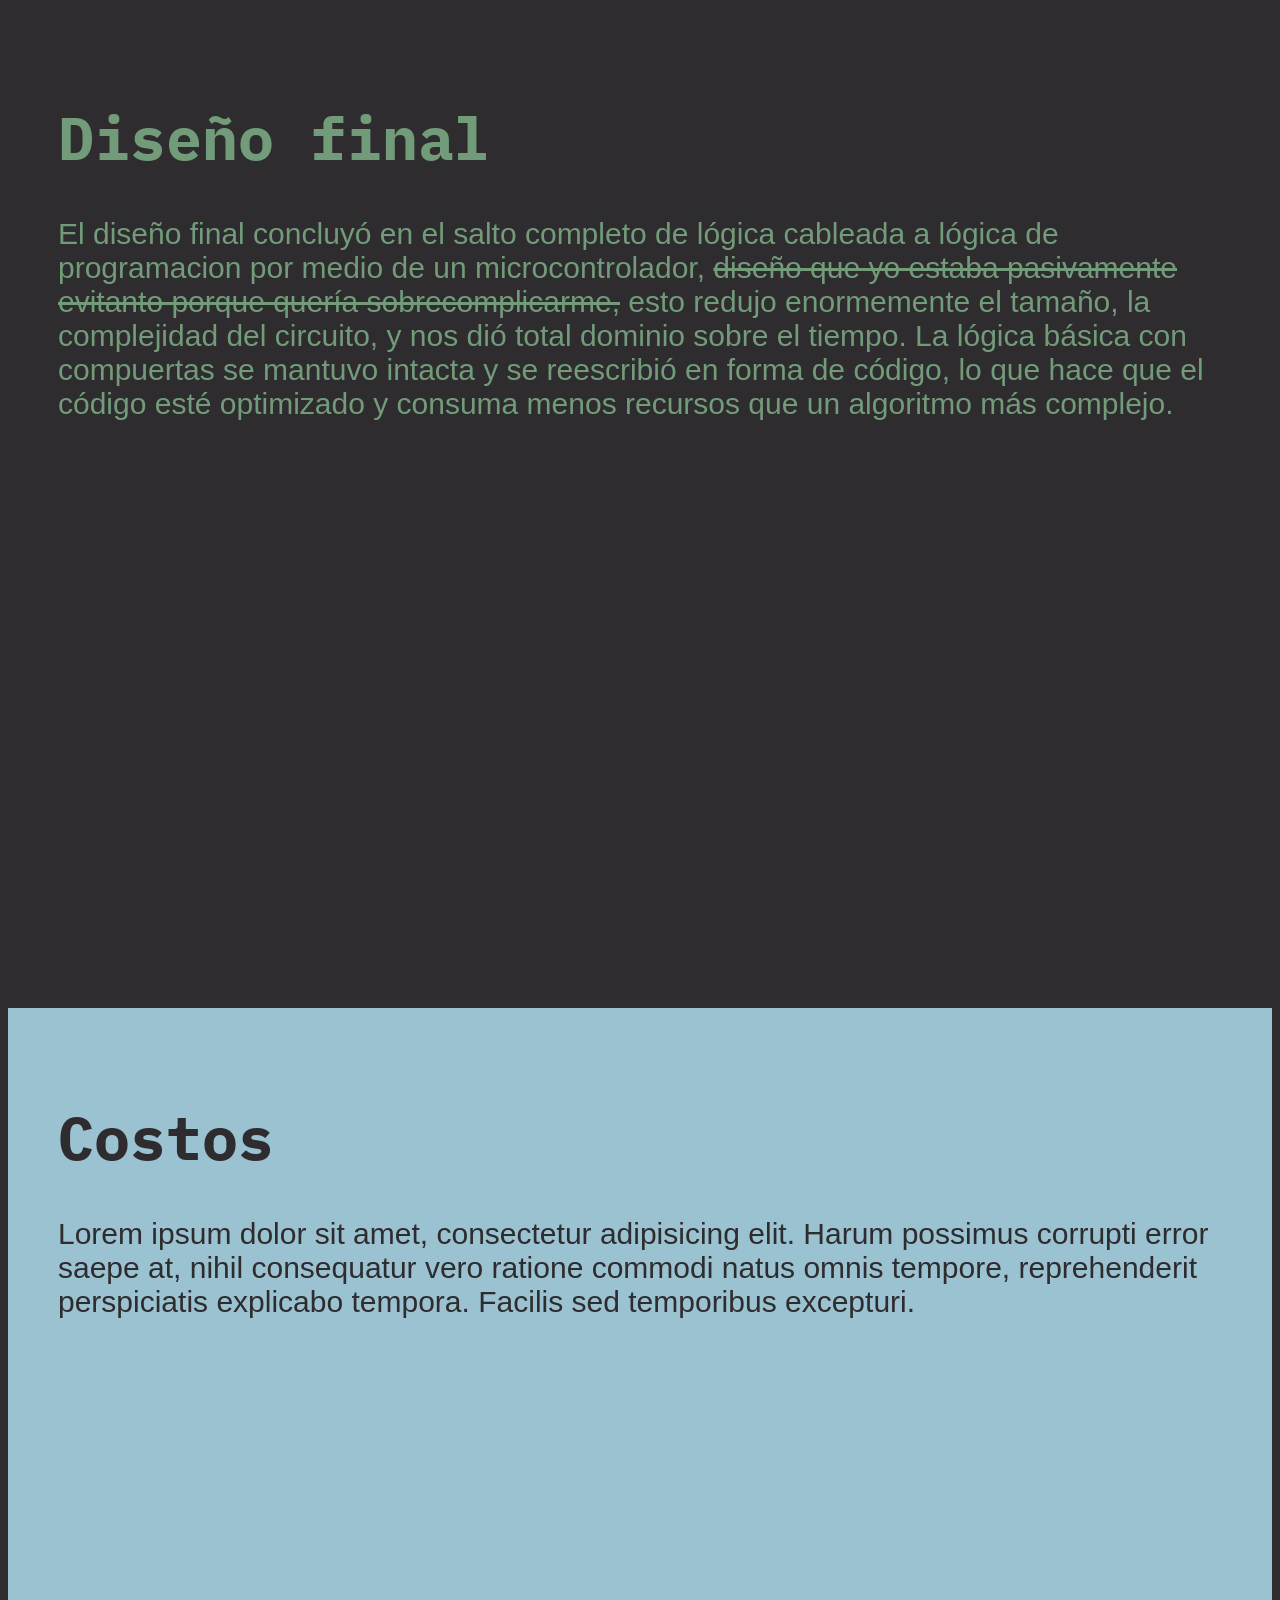
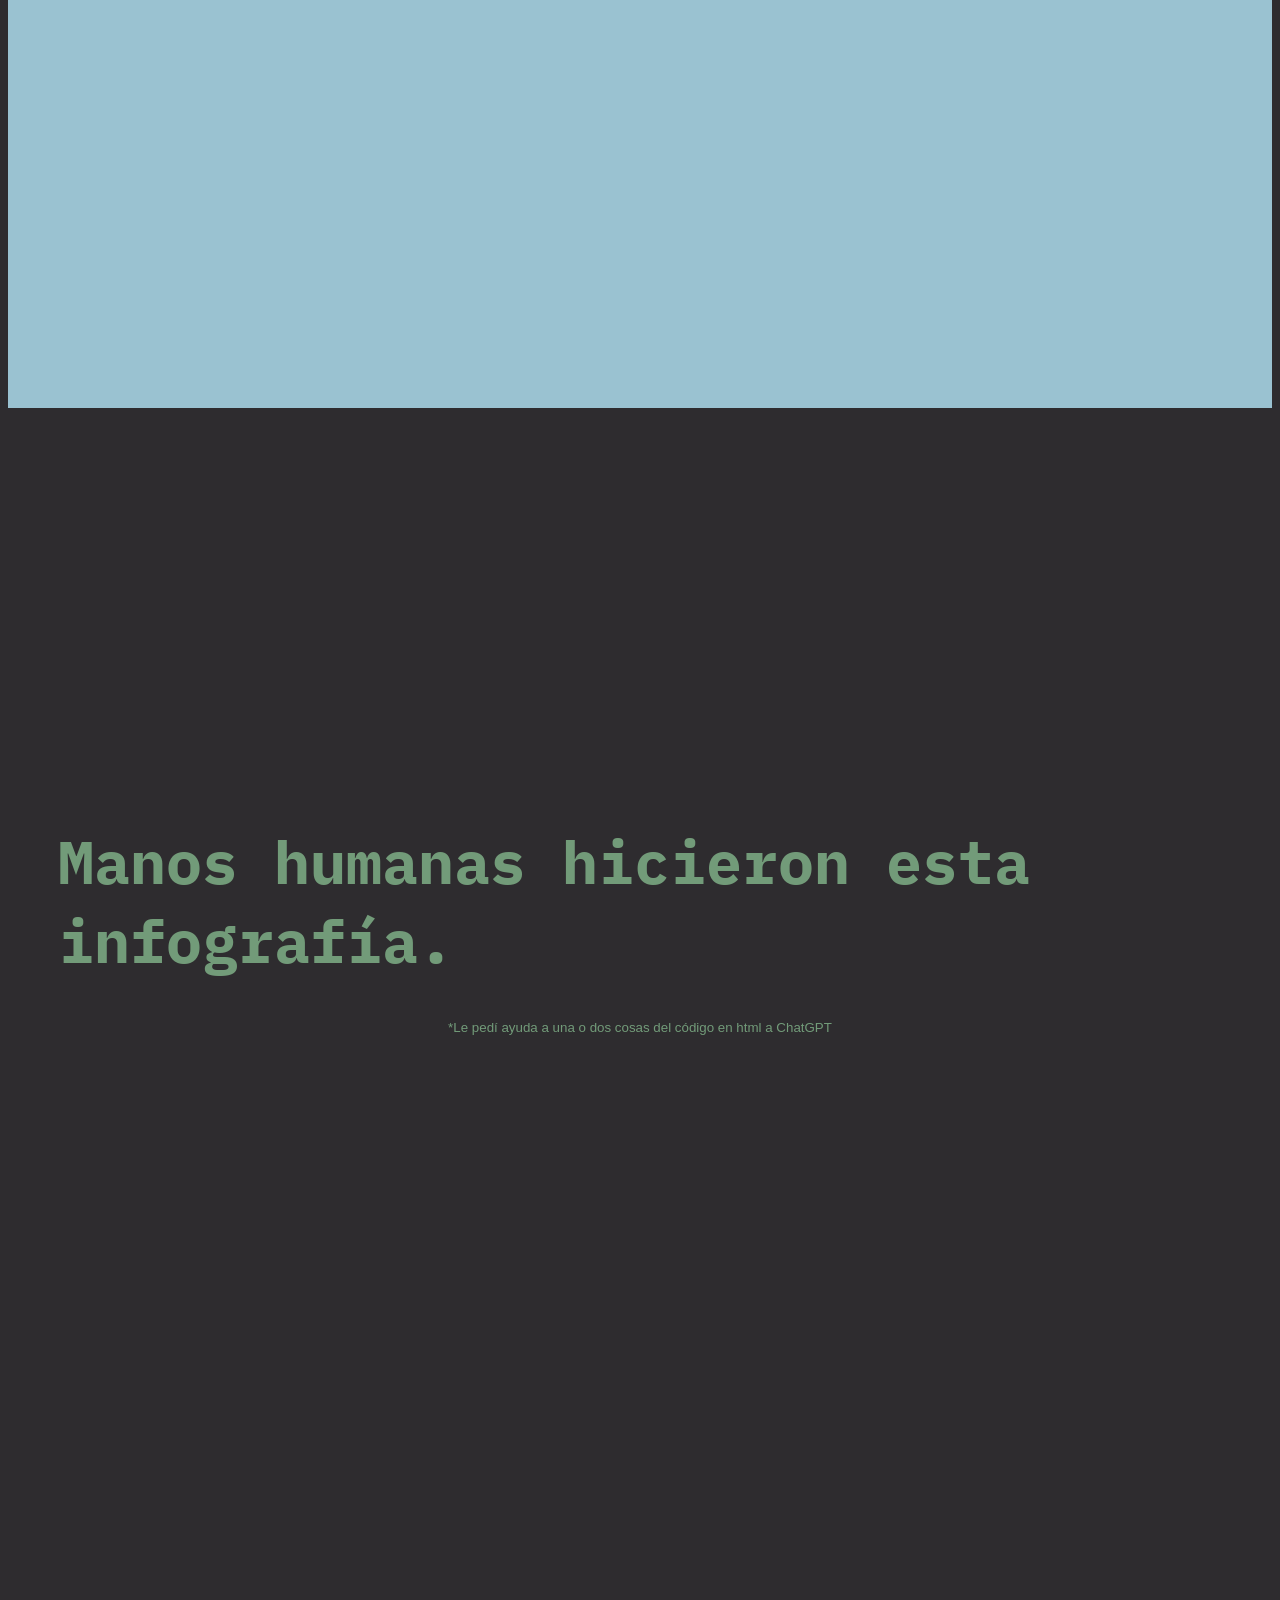
==== commit 61afb637: "Ayuda" ====
--- a/infografifa/index.html
+++ b/infografifa/index.html
@@ -14,11 +14,50 @@
         </div>
         <div class="diap" id="diap2">
             <h1>Diseños tempranos</h1>
-            <p>Lorem ipsum dolor sit amet consectetur, adipisicing elit. Atque totam cum nesciunt soluta amet illum pariatur accusamus, aliquam commodi tempore eius optio magnam quam expedita, cupiditate, sapiente officiis quibusdam id.</p>
+            <div class="diapotype-1">
+            	<div class="side1">
+				<p>
+		            Nuestro diseño original se basaba completamente en compuertas lógicas.
+		            <b>Este diseño no podía evadir obstaculos, porque una compuerta lógica
+		            procesa la información que recibe en tiempo real, no tiene dominio sobre
+		            el tiempo, </b> necesario para que el robot se detenga, gire, avance, vuelva
+		            a girar, etc.
+	            </p>
+	            <p>Otra enorme desventaja era que las compuertas eran ensambladas, por lo que mas sensibles y difíciles de manejar en una protoboard.</p>
+				</div>
+				<div class="side-2">
+					<img src="https://lh3.googleusercontent.com/a-/ALV-UjXyFJ3TgSjY43oA5FR3LUqkf_WzFtt20c46FfYMeXSFdEk8UKci">
+				</div>
+            </div>
         </div>
         <div class="diap" id="diap3">
+           <h1>Diseños tempranos</h1>
+           <div class="diapotype-1">
+           		<div class="side1">
+					<p>
+						El segundo diseño, mostrado en la salida de campo, se optimizo la lógica y usaba transistores
+						configurados como compuertas NOT, al ser compuertas hechas mano eran mas grandes
+						y mucho mas faciles de manejar, contrario al diseño anterior. Se pretendía usar un multiplexor
+						para poder ceder control a un microcontrolador, que permitiría tener control sobre el tiempo
+						a la hora de detectar un obstáculo.
+		            </p>
+		            <p> Sin embargo, este diseño, <s>además de no funcionar en la salida de campo,</s> era sumamente engorroso y
+		            ocupaba mucho espacio teniendo en cuenta que un microcontrolador puede cumplir con todas esas funciones
+		            por si solo.</p>
+				</div>
+				<div class="side-2">
+					<img src="https://lh3.googleusercontent.com/a-/ALV-UjXyFJ3TgSjY43oA5FR3LUqkf_WzFtt20c46FfYMeXSFdEk8UKci">
+				</div>
+           </div>
+                </div>
+        <div class="diap" id="diap3">
             <h1>Diseño final</h1>
-            <p>Lorem ipsum dolor sit, amet consectetur adipisicing elit. Obcaecati dolorum tempora sunt, minus esse vel accusamus quisquam et! Nostrum, dicta placeat? Placeat nemo quisquam enim unde, iure modi maiores voluptatibus.</p>
+            <p>
+				El diseño final concluyó en el salto completo de lógica cableada a lógica de programacion por medio de un microcontrolador,
+				<s>diseño que yo estaba pasivamente evitanto porque quería sobrecomplicarme,</s> esto redujo enormemente el tamaño, la complejidad
+				del circuito, y nos dió total dominio sobre el tiempo. La lógica básica con compuertas se mantuvo intacta y se reescribió en forma
+				de código, lo que hace que el código esté optimizado y consuma menos recursos que un algoritmo más complejo.
+			</p>
         </div>
         <div class="diap" id="diap4">
             <h1>Costos</h1>
@@ -27,8 +66,8 @@
 
         <div class="diap" id="diap-manos">
             <h1>Manos humanas hicieron esta infografía.</h1>
-            <small>*Le pedi ayuda a una o dos cosas del código a ChatGPT</small>
+            <small>*Le pedí ayuda a una o dos cosas del código en html a ChatGPT</small>
         </div>
     </div>
 </body>
-</html>+</html>
--- a/infografifa/style.css
+++ b/infografifa/style.css
@@ -12,7 +12,7 @@
     padding-top: 200px;
     padding-bottom: 200px;
 
-    transition: background-color 0.1s ease-in-out;
+    transition: background-color 0.5s ease-in-out;
 }
 
 h1, h2, h3, h4, h5, h6 {
@@ -116,6 +116,11 @@
     justify-content: center;
 }
 
+.diapotype-1 {
+	display: flex;
+	flex-direction: column;
+}
+
 .cursor {
   animation: parpadeo 0.2s infinite;
 }
@@ -140,4 +145,4 @@
         padding: 70px;
         max-width: 1200px;
     }
-}+}
